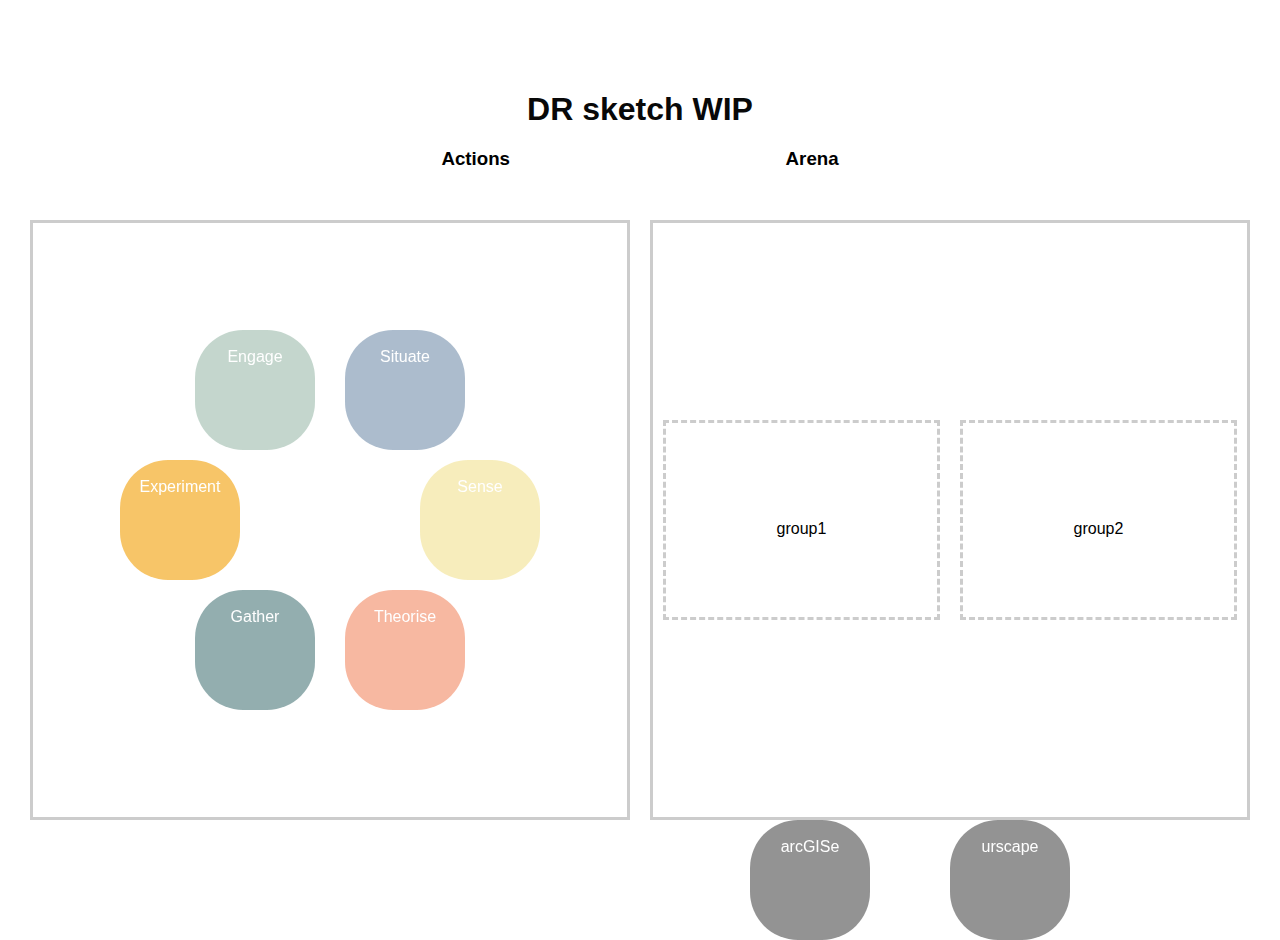
==== index.html @ 25565754 "A" ====
<!DOCTYPE html>
<html lang="en">

<head>
    <meta charset="UTF-8">
    <meta name="viewport" content="width=device-width, initial-scale=1.0">
    <title>DR sketch WIP</title>
    <link rel="stylesheet" href="css/main.css">
</head>

<body>
    <div class="container">
        <h1>DR sketch WIP</h1>
        <div class="drop-targets">
            <h3>Actions</h3> 
            &nbsp;&nbsp;&nbsp;&nbsp;&nbsp;&nbsp;&nbsp;&nbsp;&nbsp;&nbsp;&nbsp;&nbsp;&nbsp;&nbsp;&nbsp;
            &nbsp;&nbsp;&nbsp;&nbsp;&nbsp;&nbsp;&nbsp;&nbsp;&nbsp;&nbsp;&nbsp;&nbsp;&nbsp;&nbsp;&nbsp;
            &nbsp;&nbsp;&nbsp;&nbsp;&nbsp;&nbsp;&nbsp;&nbsp;&nbsp;&nbsp;&nbsp;&nbsp;&nbsp;&nbsp;&nbsp;
            &nbsp;&nbsp;&nbsp;&nbsp;&nbsp;&nbsp;&nbsp;&nbsp;&nbsp;&nbsp;&nbsp;&nbsp;&nbsp;&nbsp;
            <h3>Arena</h3>
        </div>
        <div class="drop-targets id= "all"">
            
            <div class="box" id= "actions">
                
            </div>
                
            <div class="box" id= "arena"></div>
        </div>
    </div>
    <script src="js/app.js"></script>
</body>

</html>
---- css/main.css ----
* {
  margin: 0;
  padding: 0;
  box-sizing: border-box;
}

body {
  font-family: -apple-system, BlinkMacSystemFont, 'Segoe UI', Roboto, Oxygen, Ubuntu, Cantarell, 'Open Sans', 'Helvetica Neue', sans-serif;
  font-size: 16px;
  background-color: rgb(255, 255, 255);
  overflow: hidden;
}

h1 {
  color: #080808;
}

.container {
  height: 100vh;
  display: flex;
  flex-direction: column;
  justify-content: center;
  align-items: center;
  margin: 20px;

}

.drop-targets {
  display: flex;
  flex-direction: row;
  justify-content: space-around;
  align-items: center;

  margin: 20px 0;
}

.box {
  height: 600px;
  width: 600px;
  border: solid 3px #ccc;
  margin: 10px;


  display: flex;
  flex-direction: row;
  align-items: center;
  justify-content: center; 

}
.group {
  height: 200px;
  width: 300px;
  border: dashed 3px #ccc;
  margin: 10px;


  display: flex;
  flex-direction: row;
  align-items: center;
  justify-content: center; 

}


.drag-over {
  border: dashed 3px red;
}

.item {
  height: 120px;
  width: 120px;
  border-radius: 40%;
  color: white;
  text-align: center;
  display: block;
  filter: blur(0px);
  position: absolute;
  opacity:60%;
}



.hide {
  display: none;
}
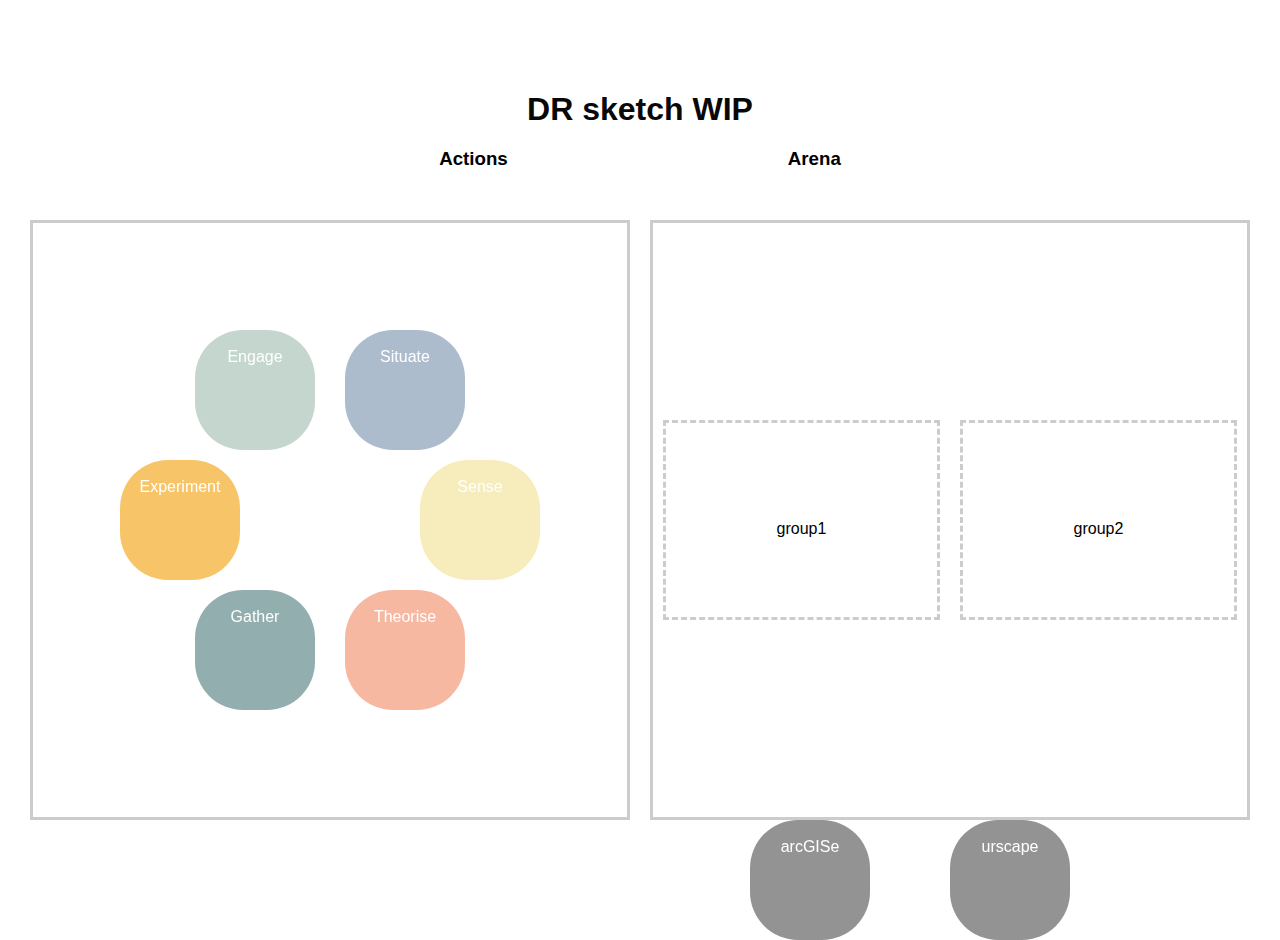
==== commit 5a4dc14b: "Merge branch 'main' of https://github.com/IamDN/IamDN.github.io" ====
--- a/index.html
+++ b/index.html
@@ -16,7 +16,7 @@
             &nbsp;&nbsp;&nbsp;&nbsp;&nbsp;&nbsp;&nbsp;&nbsp;&nbsp;&nbsp;&nbsp;&nbsp;&nbsp;&nbsp;&nbsp;
             &nbsp;&nbsp;&nbsp;&nbsp;&nbsp;&nbsp;&nbsp;&nbsp;&nbsp;&nbsp;&nbsp;&nbsp;&nbsp;&nbsp;&nbsp;
             &nbsp;&nbsp;&nbsp;&nbsp;&nbsp;&nbsp;&nbsp;&nbsp;&nbsp;&nbsp;&nbsp;&nbsp;&nbsp;&nbsp;&nbsp;
-            &nbsp;&nbsp;&nbsp;&nbsp;&nbsp;&nbsp;&nbsp;&nbsp;&nbsp;&nbsp;&nbsp;&nbsp;&nbsp;&nbsp;
+            &nbsp;&nbsp;&nbsp;&nbsp;&nbsp;&nbsp;&nbsp;&nbsp;&nbsp;&nbsp;&nbsp;&nbsp;&nbsp;&nbsp;&nbsp;
             <h3>Arena</h3>
         </div>
         <div class="drop-targets id= "all"">
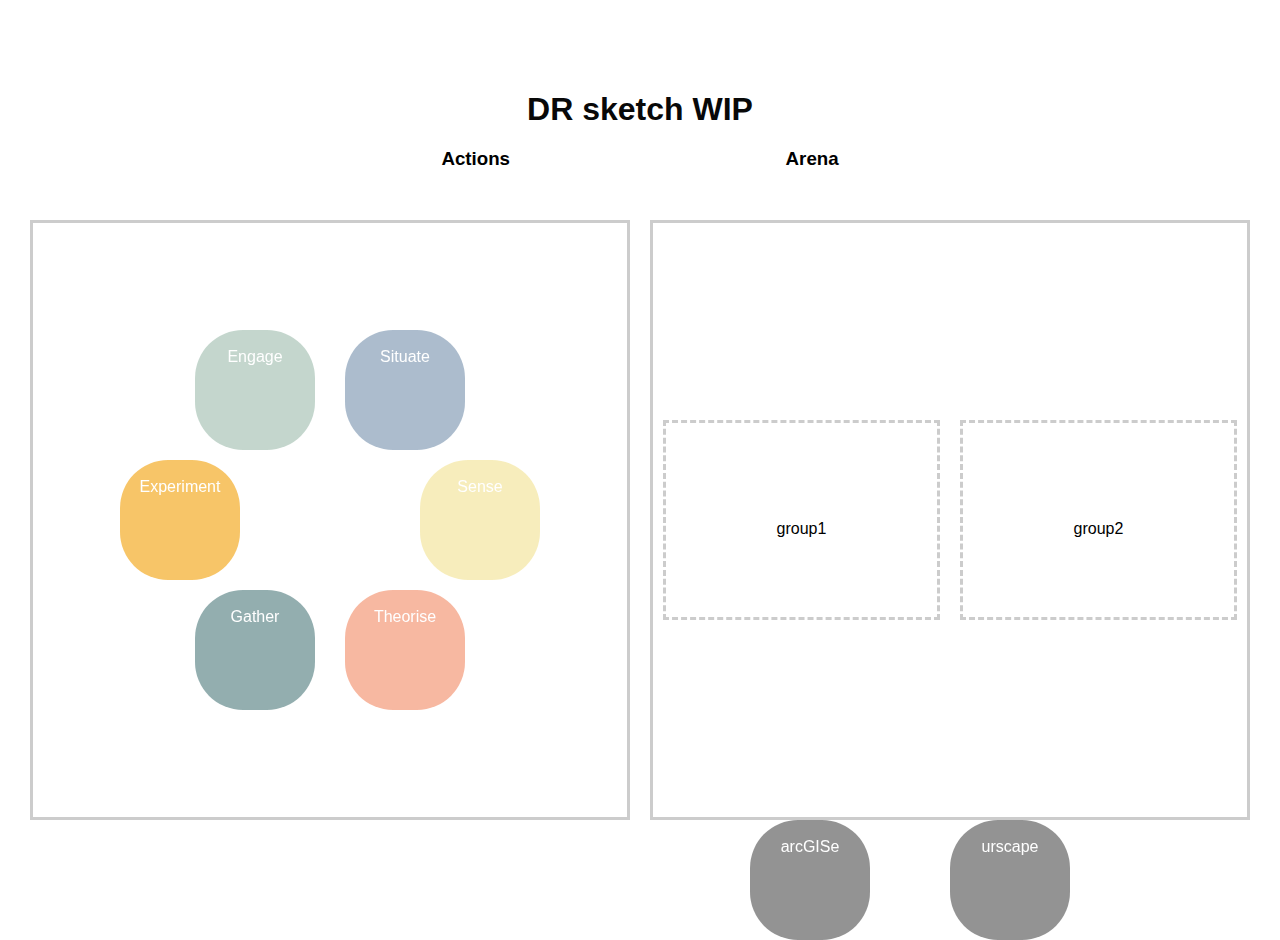
==== commit 543a722d: "Update index.html" ====
--- a/index.html
+++ b/index.html
@@ -16,7 +16,7 @@
             &nbsp;&nbsp;&nbsp;&nbsp;&nbsp;&nbsp;&nbsp;&nbsp;&nbsp;&nbsp;&nbsp;&nbsp;&nbsp;&nbsp;&nbsp;
             &nbsp;&nbsp;&nbsp;&nbsp;&nbsp;&nbsp;&nbsp;&nbsp;&nbsp;&nbsp;&nbsp;&nbsp;&nbsp;&nbsp;&nbsp;
             &nbsp;&nbsp;&nbsp;&nbsp;&nbsp;&nbsp;&nbsp;&nbsp;&nbsp;&nbsp;&nbsp;&nbsp;&nbsp;&nbsp;&nbsp;
-            &nbsp;&nbsp;&nbsp;&nbsp;&nbsp;&nbsp;&nbsp;&nbsp;&nbsp;&nbsp;&nbsp;&nbsp;&nbsp;&nbsp;&nbsp;
+            &nbsp;&nbsp;&nbsp;&nbsp;&nbsp;&nbsp;&nbsp;&nbsp;&nbsp;&nbsp;&nbsp;&nbsp;&nbsp;&nbsp;
             <h3>Arena</h3>
         </div>
         <div class="drop-targets id= "all"">
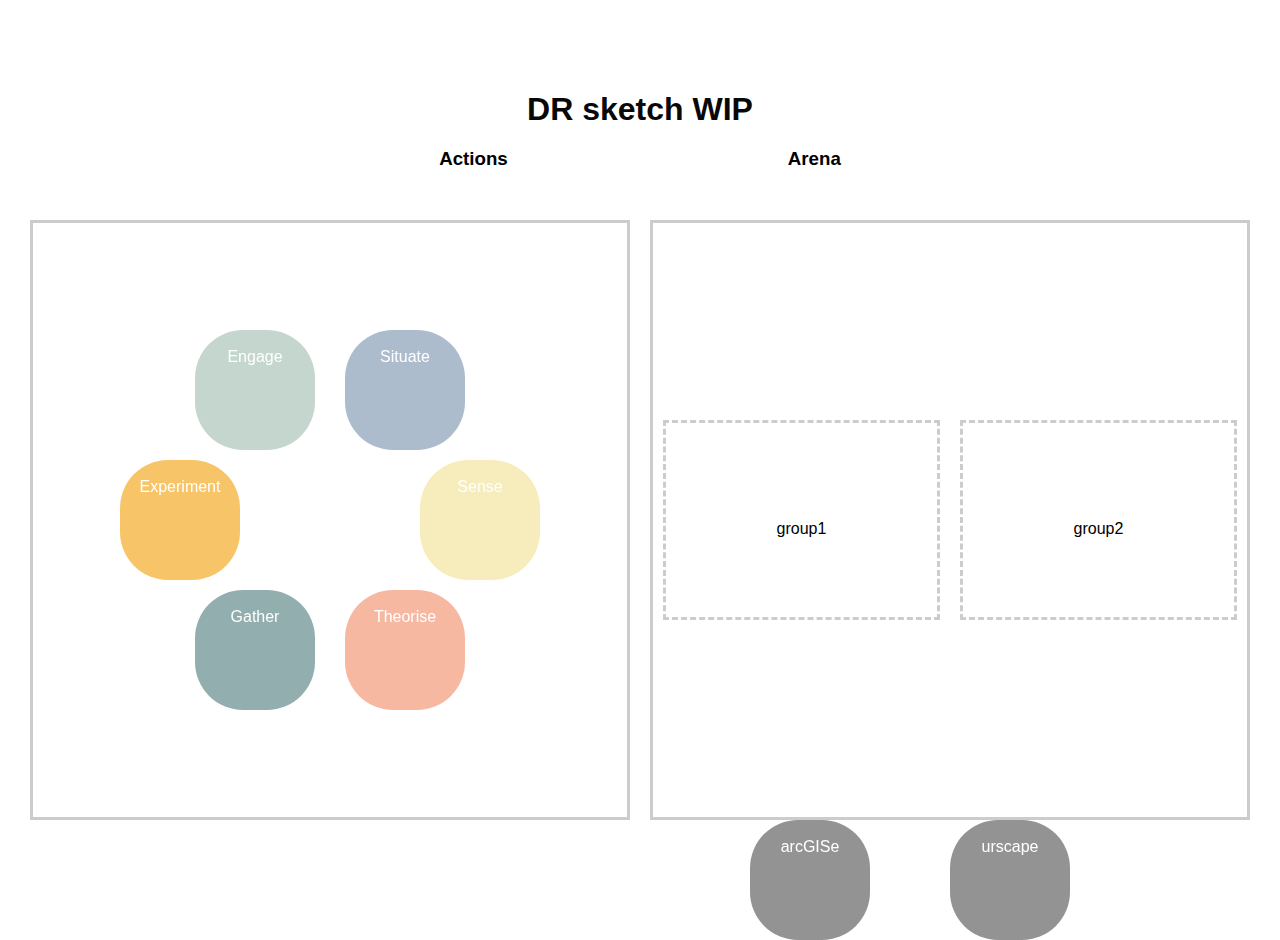
==== commit a342923c: "Update index.html" ====
--- a/index.html
+++ b/index.html
@@ -16,7 +16,7 @@
             &nbsp;&nbsp;&nbsp;&nbsp;&nbsp;&nbsp;&nbsp;&nbsp;&nbsp;&nbsp;&nbsp;&nbsp;&nbsp;&nbsp;&nbsp;
             &nbsp;&nbsp;&nbsp;&nbsp;&nbsp;&nbsp;&nbsp;&nbsp;&nbsp;&nbsp;&nbsp;&nbsp;&nbsp;&nbsp;&nbsp;
             &nbsp;&nbsp;&nbsp;&nbsp;&nbsp;&nbsp;&nbsp;&nbsp;&nbsp;&nbsp;&nbsp;&nbsp;&nbsp;&nbsp;&nbsp;
-            &nbsp;&nbsp;&nbsp;&nbsp;&nbsp;&nbsp;&nbsp;&nbsp;&nbsp;&nbsp;&nbsp;&nbsp;&nbsp;&nbsp;
+            &nbsp;&nbsp;&nbsp;&nbsp;&nbsp;&nbsp;&nbsp;&nbsp;&nbsp;&nbsp;&nbsp;&nbsp;&nbsp;&nbsp;&nbsp;
             <h3>Arena</h3>
         </div>
         <div class="drop-targets id= "all"">
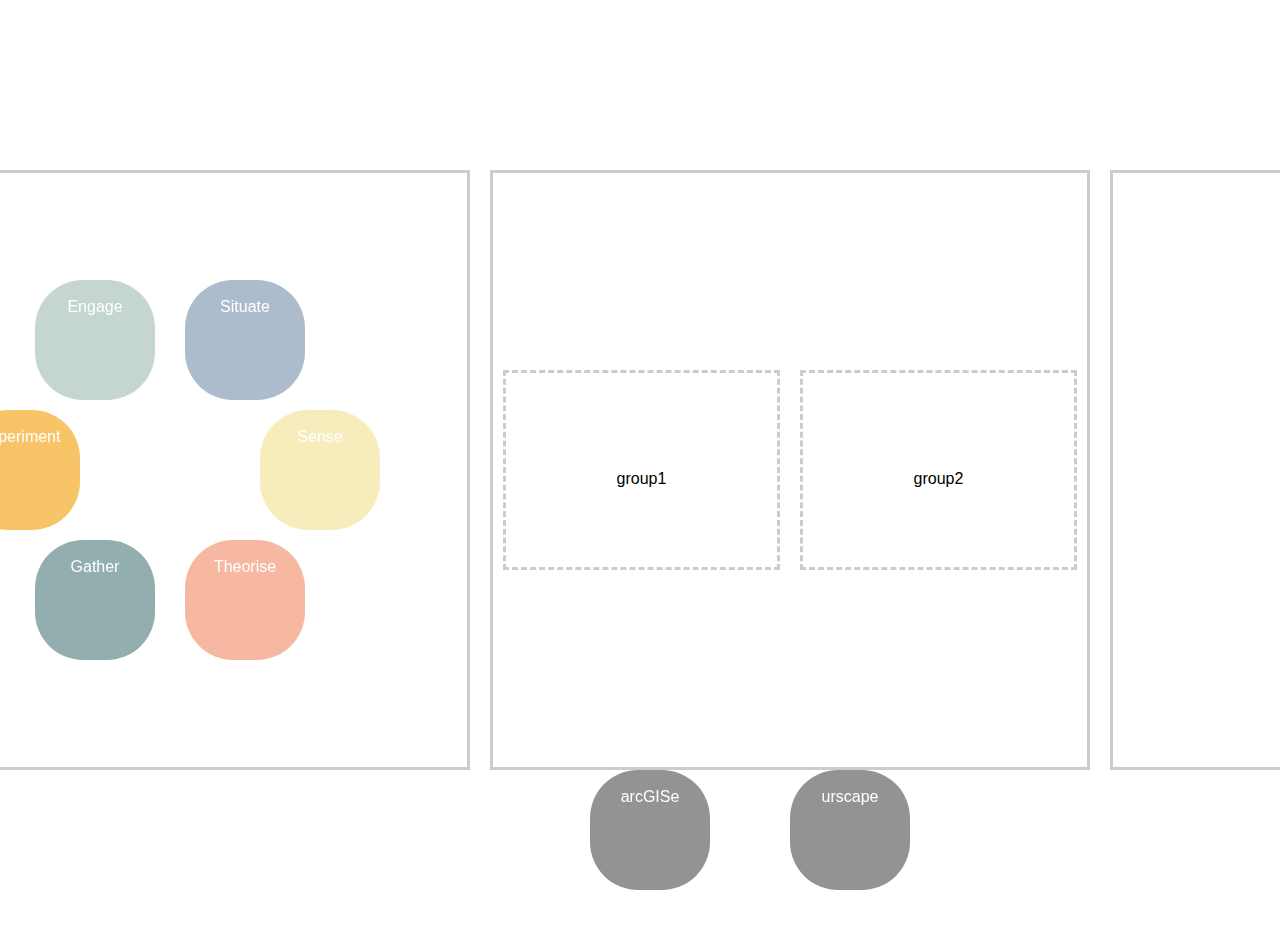
==== commit 78991c6b: "Update index.html" ====
--- a/index.html
+++ b/index.html
@@ -4,30 +4,30 @@
 <head>
     <meta charset="UTF-8">
     <meta name="viewport" content="width=device-width, initial-scale=1.0">
-    <title>DR sketch WIP</title>
+    <title>DR sketch WIPII</title>
     <link rel="stylesheet" href="css/main.css">
 </head>
 
 <body>
+   
     <div class="container">
-        <h1>DR sketch WIP</h1>
-        <div class="drop-targets">
-            <h3>Actions</h3> 
-            &nbsp;&nbsp;&nbsp;&nbsp;&nbsp;&nbsp;&nbsp;&nbsp;&nbsp;&nbsp;&nbsp;&nbsp;&nbsp;&nbsp;&nbsp;
-            &nbsp;&nbsp;&nbsp;&nbsp;&nbsp;&nbsp;&nbsp;&nbsp;&nbsp;&nbsp;&nbsp;&nbsp;&nbsp;&nbsp;&nbsp;
-            &nbsp;&nbsp;&nbsp;&nbsp;&nbsp;&nbsp;&nbsp;&nbsp;&nbsp;&nbsp;&nbsp;&nbsp;&nbsp;&nbsp;&nbsp;
-            &nbsp;&nbsp;&nbsp;&nbsp;&nbsp;&nbsp;&nbsp;&nbsp;&nbsp;&nbsp;&nbsp;&nbsp;&nbsp;&nbsp;&nbsp;
-            <h3>Arena</h3>
-        </div>
-        <div class="drop-targets id= "all"">
-            
-            <div class="box" id= "actions">
+        
+        <div class="drop-targets" id= "all">
+            <svg id= "svg">
+            </svg>
+            <div class="box actions" id= "actions">
                 
             </div>
                 
-            <div class="box" id= "arena"></div>
+            <div class="box arena" id= "arena">
+            </div>
+                
+            <div class="box tools" id= "tools">
+            </div>
+            
         </div>
     </div>
+  
     <script src="js/app.js"></script>
 </body>
 
